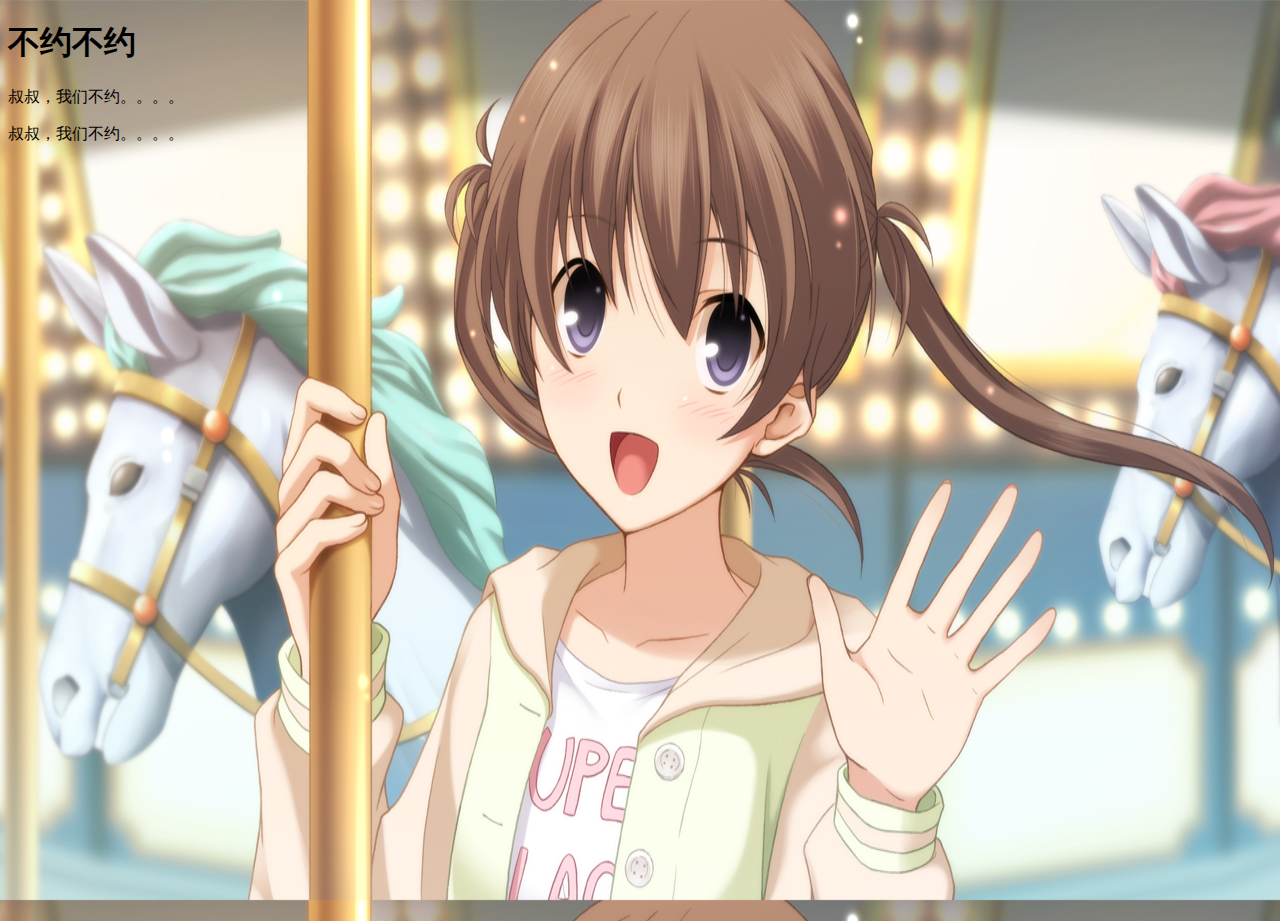
==== 001Basics/index.html @ f8e90fc5 "Finally，we find where it is" ====
<!DOCTYPE html>
<html lang="en">
<head>
    <meta charset="UTF-8">
    <title>德兰塔下一个准备</title>
    <style type="text/css">
        body{
            background-image: url(./images/1.jpg) ;
            background-size: 100% 100%;
            height: 100%;

        }
        html{

            height: 100%;
        }


    </style>
</head>
<body>
<h1>不约不约</h1>
    <p>叔叔，我们不约。。。。</p>
    <p>叔叔，我们不约。。。。</p>
</body>
</html>
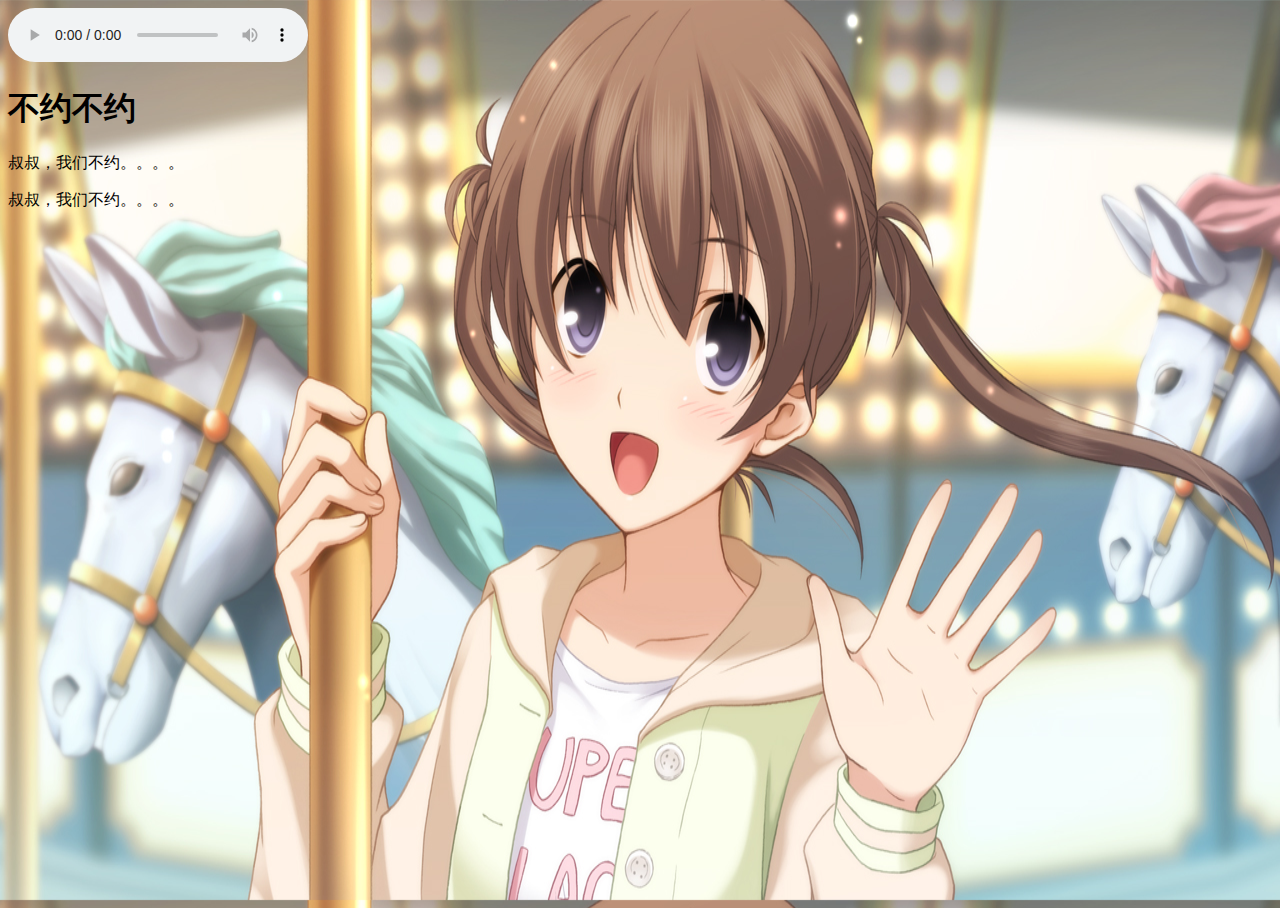
==== commit cf13e771: "Update index.html" ====
--- a/001Basics/index.html
+++ b/001Basics/index.html
@@ -14,11 +14,23 @@
 
             height: 100%;
         }
+        @keyframes myfirst {
+            from {opacity: 0}
+            to {opacity: 100}
+            from {background: red}
+            to {background: yellow}
+        }
+        h1,p{
+            animation: myfirst 3s infinite;
+        }
 
 
     </style>
 </head>
 <body>
+<audio src="/wmv/bgm.mp3"  controls="controls" autoplay="autoplay">
+
+</audio>
 <h1>不约不约</h1>
     <p>叔叔，我们不约。。。。</p>
     <p>叔叔，我们不约。。。。</p>
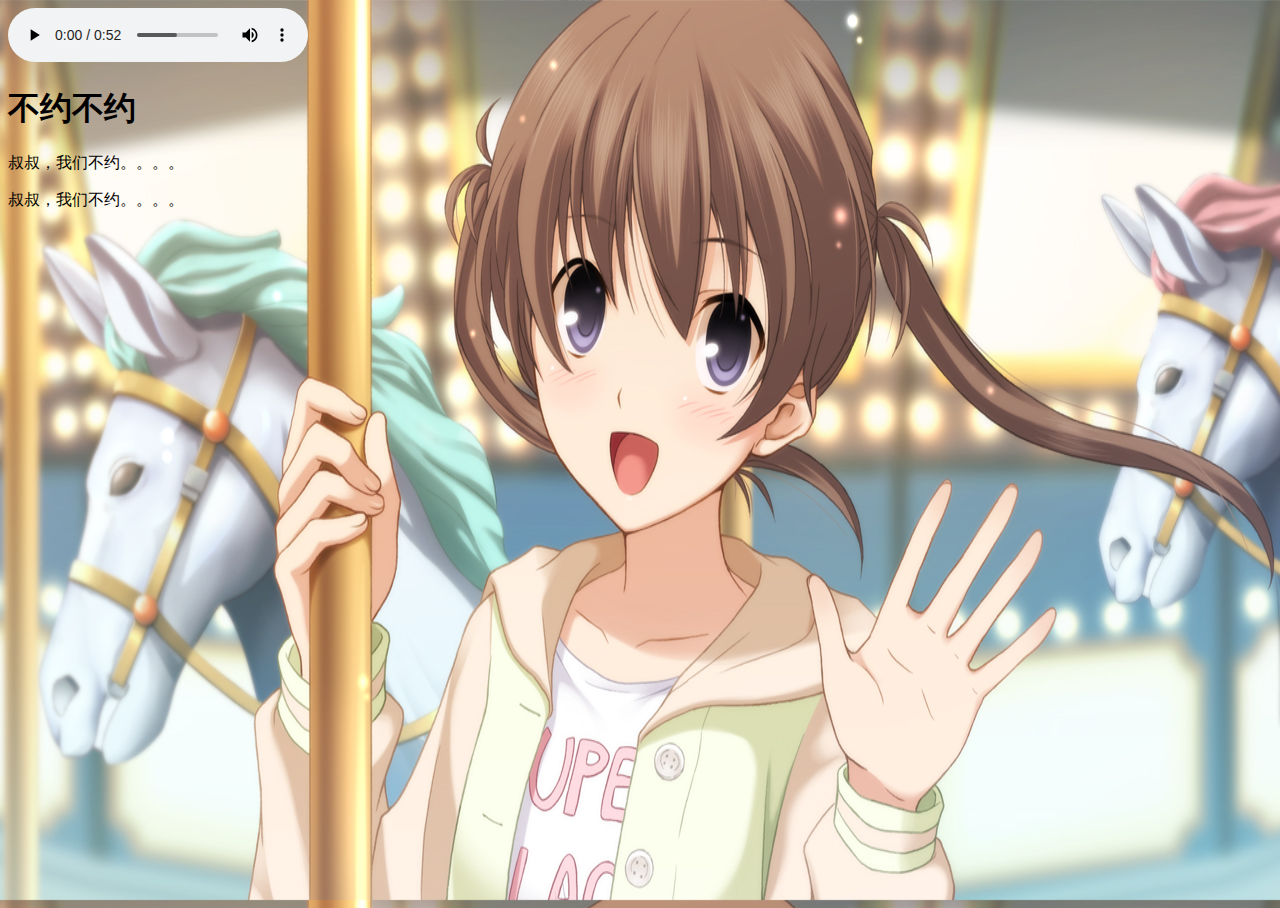
==== commit 23065972: "Update index.html" ====
--- a/001Basics/index.html
+++ b/001Basics/index.html
@@ -28,8 +28,7 @@
     </style>
 </head>
 <body>
-<audio src="/wmv/bgm.mp3"  controls="controls" autoplay="autoplay">
-
+<audio src="wmv/bgm.mp3"  controls="controls" autoplay="autoplay">
 </audio>
 <h1>不约不约</h1>
     <p>叔叔，我们不约。。。。</p>
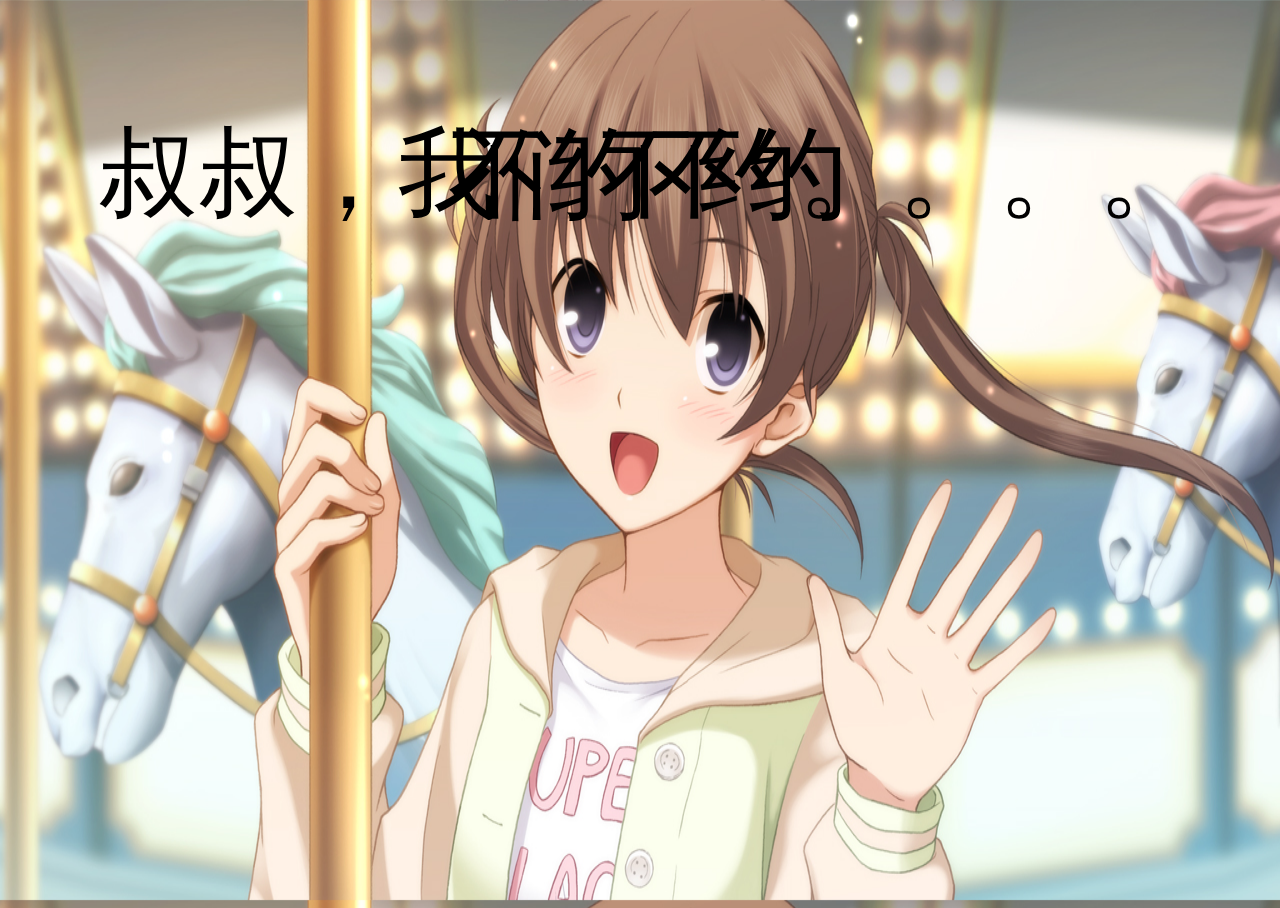
==== commit 1c25cbd7: "Update index.html" ====
--- a/001Basics/index.html
+++ b/001Basics/index.html
@@ -2,7 +2,7 @@
 <html lang="en">
 <head>
     <meta charset="UTF-8">
-    <title>德兰塔下一个准备</title>
+    <title>For 艾尔</title>
     <style type="text/css">
         body{
             background-image: url(./images/1.jpg) ;
@@ -15,23 +15,38 @@
             height: 100%;
         }
         @keyframes myfirst {
-            from {opacity: 0}
-            to {opacity: 100}
-            from {background: red}
-            to {background: yellow}
-        }
-        h1,p{
-            animation: myfirst 3s infinite;
+            0% {opacity: 0}
+            25% {opacity: 100}
+            50% {opacity: 0}
+            100% {opacity: 0}
         }
 
+        @keyframes mysecond {
+            0% {opacity: 0}
+            50% {opacity: 0}
+            75% {opacity: 100}
+            100% {opacity: 0}
+        }
+        p{
+            font-size: 100px;
+            position: absolute;
+            width: 100%;
+            text-align: center;
+        }
+        #buyue {
+            animation: myfirst 5s infinite;
+        }
+        #shushu{
+            animation: mysecond 5s infinite;
+        }
 
     </style>
 </head>
 <body>
-<audio src="wmv/bgm.mp3"  controls="controls" autoplay="autoplay">
+<audio src="wmv/bgm.mp3" autoplay="autoplay" loop="loop">
+
 </audio>
-<h1>不约不约</h1>
-    <p>叔叔，我们不约。。。。</p>
-    <p>叔叔，我们不约。。。。</p>
+<p id="buyue">不约不约</p>
+<p id="shushu">叔叔，我们不约。。。。</p>
 </body>
 </html>
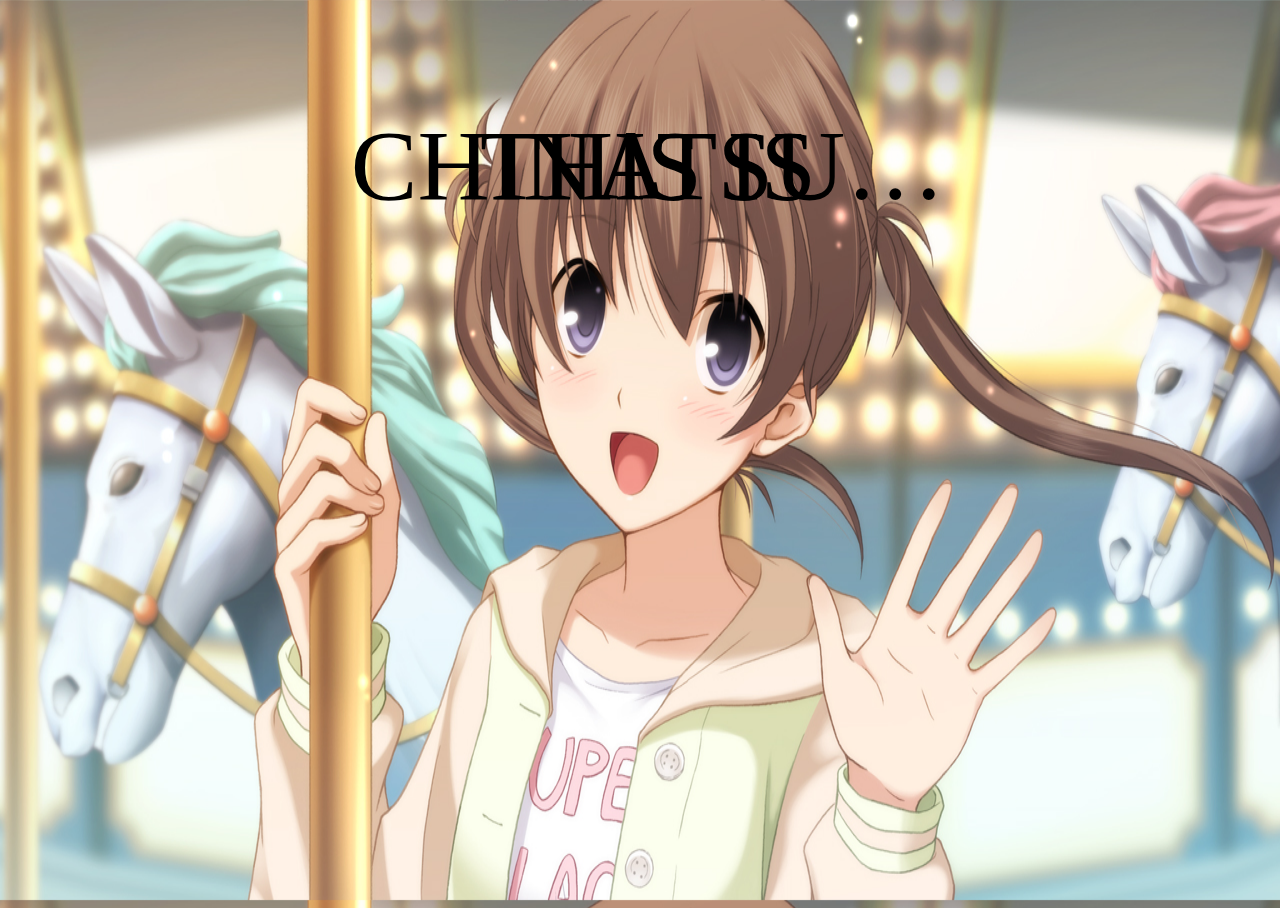
==== commit 7aa91198: "update:season" ====
--- a/001Basics/index.html
+++ b/001Basics/index.html
@@ -4,19 +4,19 @@
     <meta charset="UTF-8">
     <title>For 艾尔</title>
     <style type="text/css">
-        body{
-            background-image: url(./images/1.jpg) ;
+        body {
+            background-image: url(./images/1.jpg);
             background-size: 100% 100%;
             height: 100%;
+        }
 
-        }
         html{
 
             height: 100%;
         }
         @keyframes myfirst {
             0% {opacity: 0}
-            25% {opacity: 100}
+            25% {opacity: 1}
             50% {opacity: 0}
             100% {opacity: 0}
         }
@@ -24,7 +24,7 @@
         @keyframes mysecond {
             0% {opacity: 0}
             50% {opacity: 0}
-            75% {opacity: 100}
+            75% {opacity: 1}
             100% {opacity: 0}
         }
         p{
@@ -40,13 +40,16 @@
             animation: mysecond 5s infinite;
         }
 
+
+
+
     </style>
 </head>
 <body>
 <audio src="wmv/bgm.mp3" autoplay="autoplay" loop="loop">
 
 </audio>
-<p id="buyue">不约不约</p>
-<p id="shushu">叔叔，我们不约。。。。</p>
+<p id="buyue">THIS IS</p>
+<p id="shushu">CHINATSU…</p>
 </body>
 </html>
